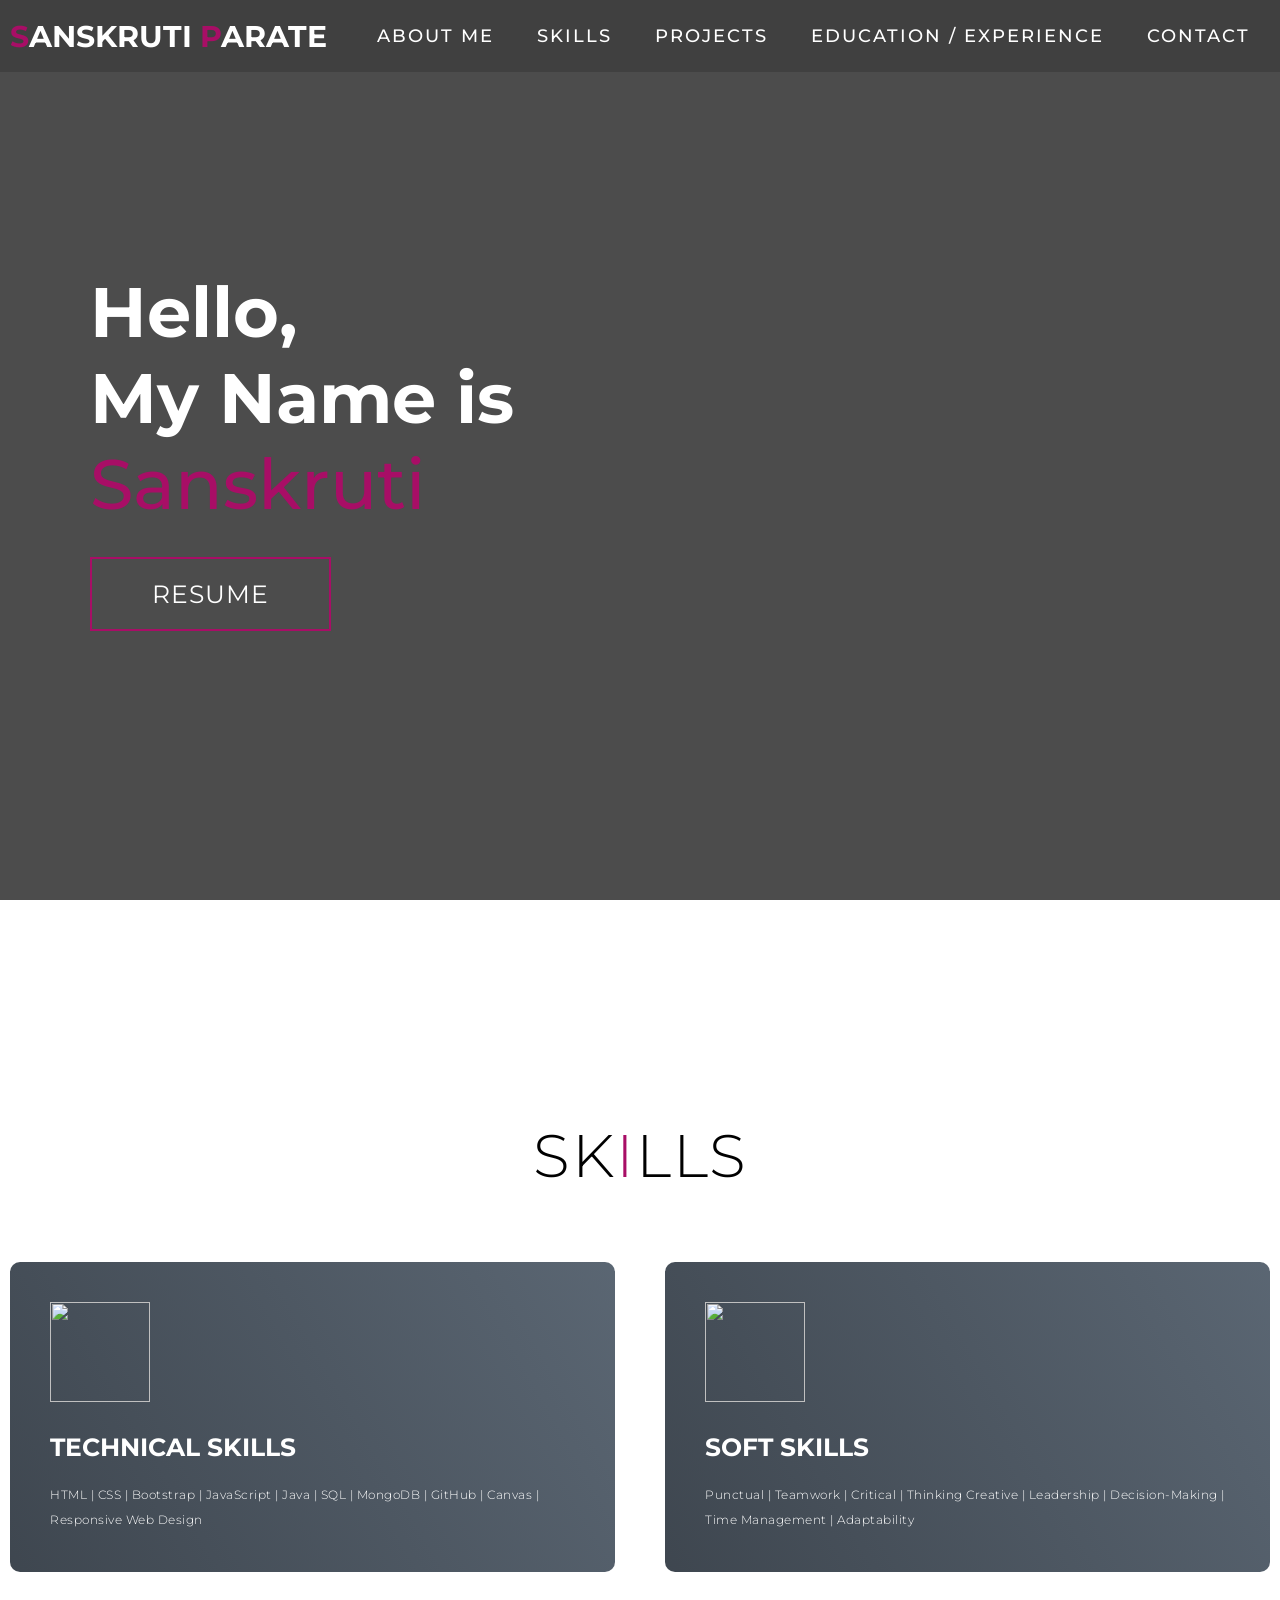
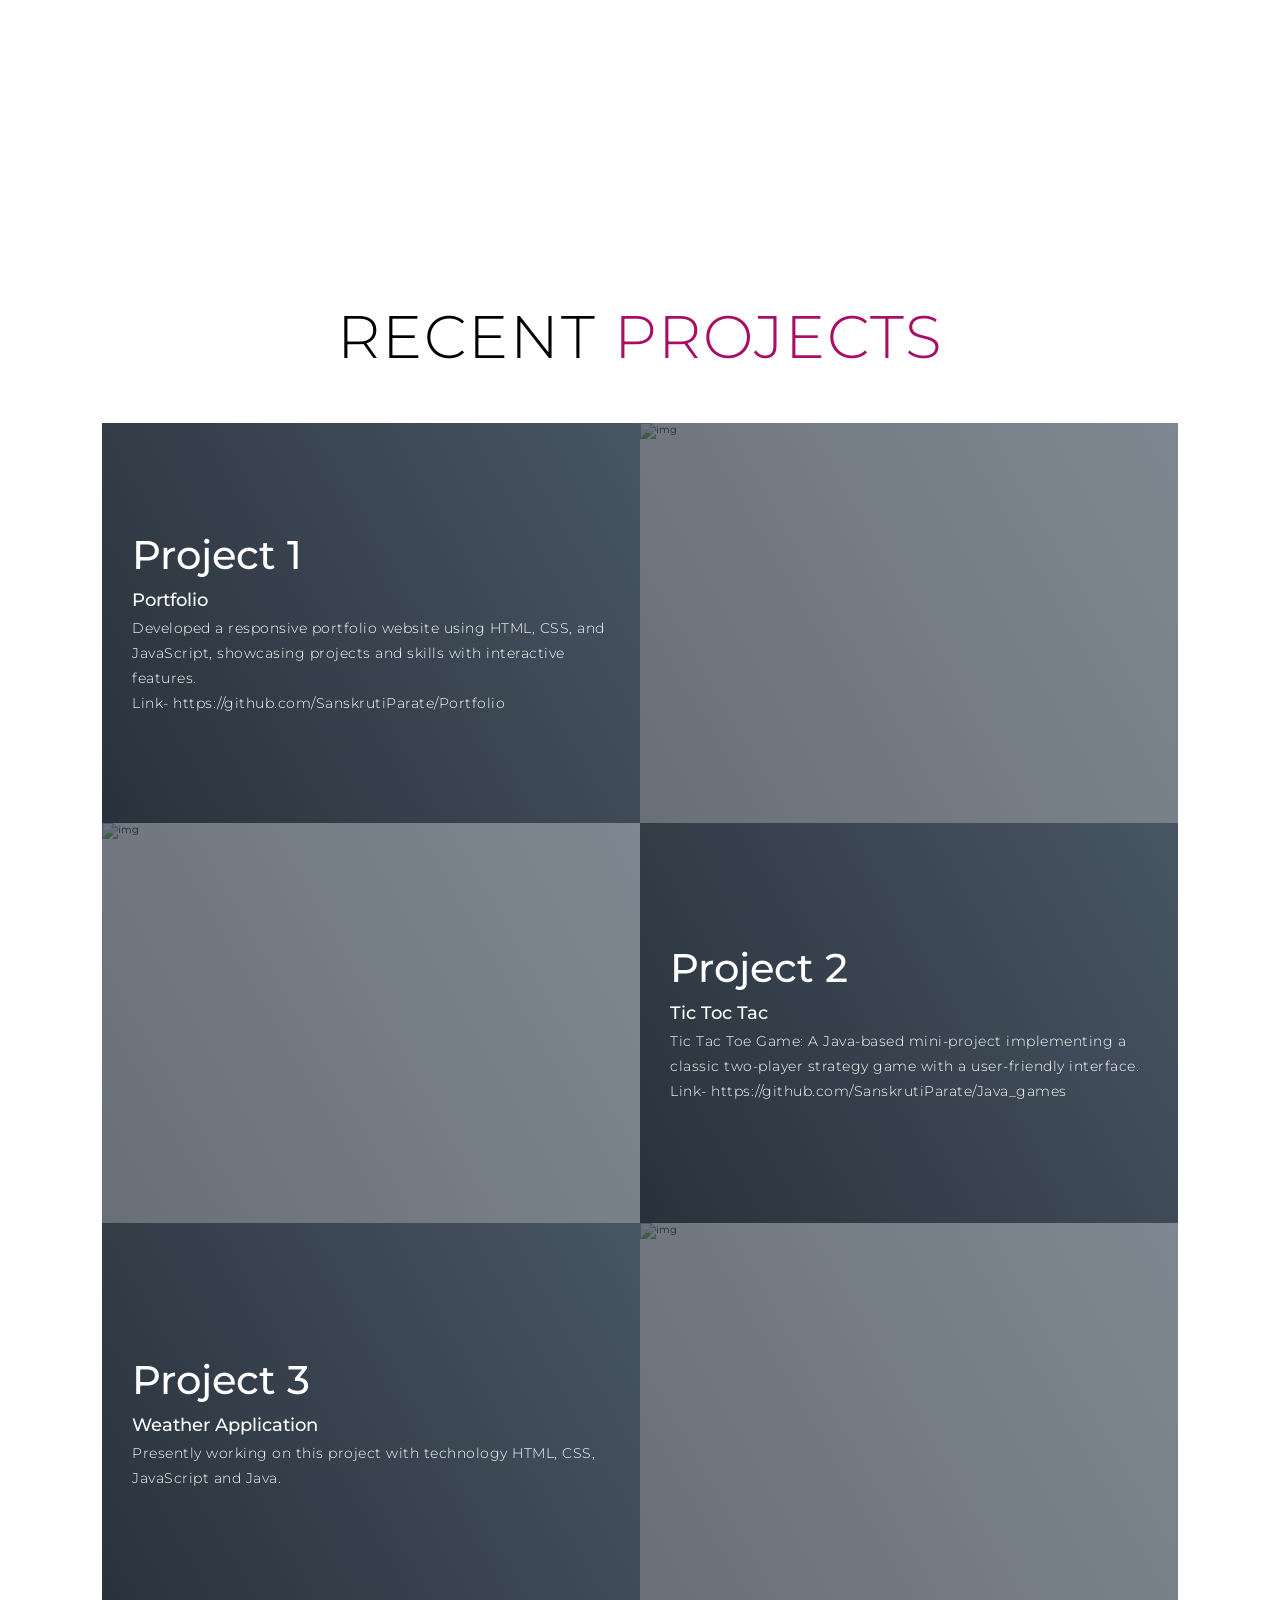
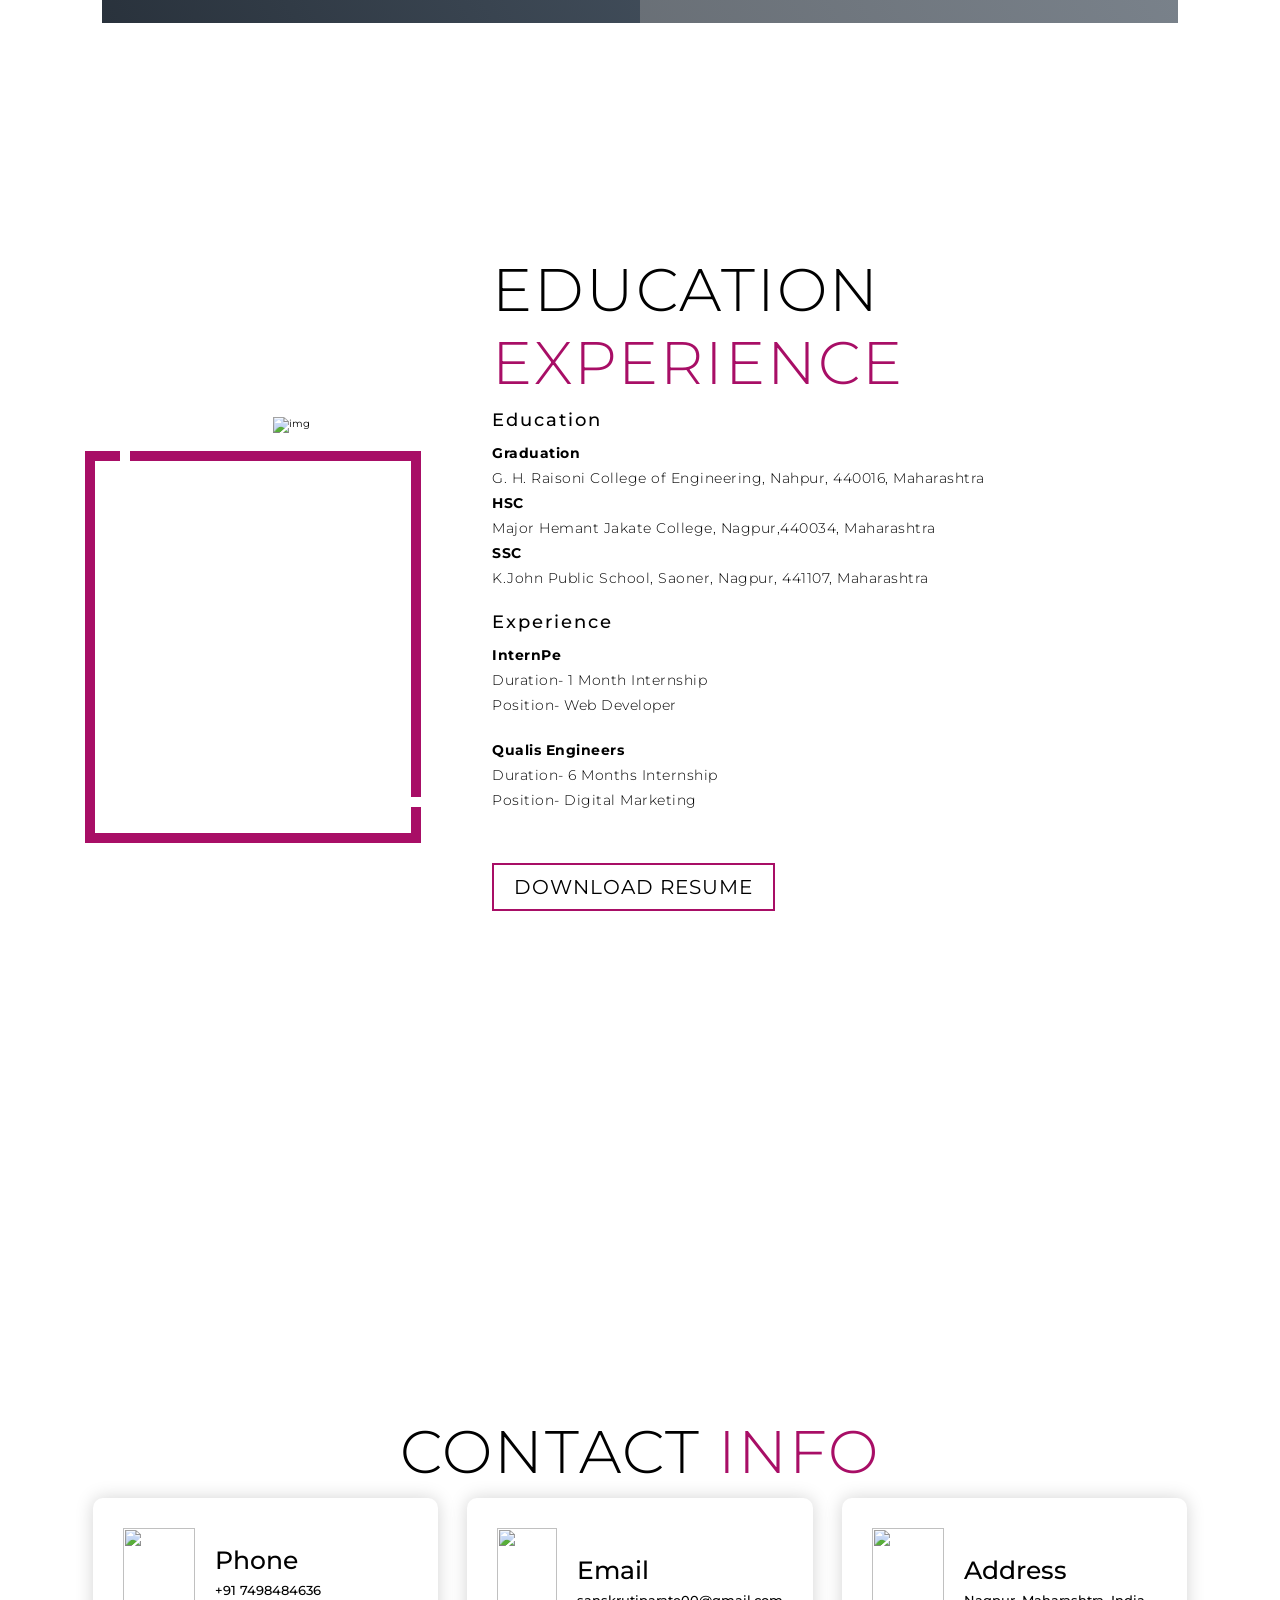
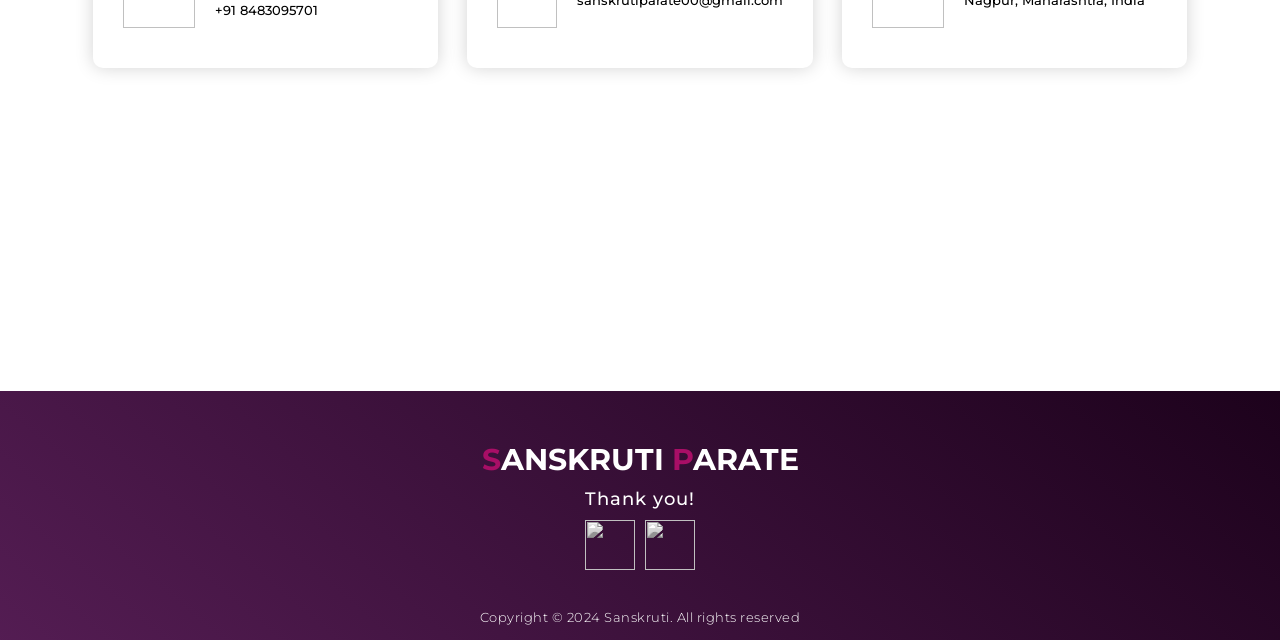
==== index.html @ 38274ed1 "Add files via upload" ====
<!DOCTYPE html>
<html lang="en">

<head>
  <meta charset="UTF-8">
  <meta name="viewport" content="width=device-width, initial-scale=1.0">
  <link rel="stylesheet" href="style.css">
  <title>My Website</title>
</head>

<body>
  <!-- Header -->
  <section id="header">
    <div class="header container">
      <div class="nav-bar">
        <div class="brand">
          <a href="#hero">
            <h1><span>S</span>anskruti <span>P</span>arate</h1>
          </a>
        </div>
        <div class="nav-list">
          <div class="hamburger">
            <div class="bar"></div>
          </div>
          <ul>
            <li><a href="#hero" data-after="Home">About Me</a></li>
            <li><a href="#skills" data-after="Skills">Skills</a></li>
            <li><a href="#projects" data-after="Projects">Projects</a></li>
            <li><a href="#about" data-after="About">Education / Experience</a></li>
            <li><a href="#contact" data-after="Contact">Contact</a></li>
          </ul>
        </div>
      </div>
    </div>
  </section>
  <!-- End Header -->


  <!-- Hero Section  -->
  <section id="hero">
    <div class="hero container">
      <div>
        <h1>Hello, <span></span></h1>
        <h1>My Name is <span></span></h1>
        <h1>Sanskruti <span></span></h1>
        <a href="Sanskruti_Parate.pdf" type="button" class="cta">Resume</a>
      </div>
    </div>
  </section>
  <!-- End Hero Section  -->

  
  
<!-- skills Section -->
<section id="skills">
  <div class="skills container">
    <div class="skills-top">
      <h1 class="section-title">Sk<span>i</span>lls</h1>
      
    </div>
    <div class="skills-bottom">
      <div class="skills-item">
        <div class="icon"><img src="https://img.icons8.com/bubbles/100/000000/services.png" /></div>
        <h2>Technical Skills</h2>
        <p>HTML | CSS | Bootstrap | JavaScript | Java | SQL | MongoDB | GitHub | Canvas | Responsive Web Design</p>
      </div>
      <div class="skills-item">
        <div class="icon"><img src="https://img.icons8.com/bubbles/100/000000/services.png" /></div>
        <h2>Soft Skills</h2>
        <p>Punctual | Teamwork | Critical | Thinking Creative | Leadership | Decision-Making | Time Management | Adaptability </p>
      </div>
    </div>
  </div>
</section>
<!-- End skills Section -->

  <!-- Projects Section -->
  <section id="projects">
    <div class="projects container">
      <div class="projects-header">
        <h1 class="section-title">Recent <span>Projects</span></h1>
      </div>
      <div class="all-projects">
        <div class="project-item">
          <div class="project-info">
            <h1>Project 1</h1>
            <h2>Portfolio</h2>
            <p>Developed a responsive portfolio website using HTML, CSS, and JavaScript, showcasing projects and skills with  
              interactive features.<br>
              Link- https://github.com/SanskrutiParate/Portfolio</p>
          </div>
          <div class="project-img">
            <img src="D:\GitHub Desktop Project\Portfolio\MyPortfolio\img\technoimg.jpg" alt="img">
          </div>
        </div>
        <div class="project-item">
          <div class="project-info">
            <h1>Project 2</h1>
            <h2>Tic Toc Tac</h2>
            <p>Tic Tac Toe Game: A Java-based mini-project implementing a classic two-player strategy game with a user-friendly interface.<br>
            Link- https://github.com/SanskrutiParate/Java_games</p>
          </div>
          <div class="project-img">
            <img src="D:\GitHub Desktop Project\Portfolio\MyPortfolio\img\technoimg.jpg" alt="img">
          </div>
        </div>
        <div class="project-item">
          <div class="project-info">
            <h1>Project 3</h1>
            <h2>Weather Application</h2>
            <p>Presently working on this project with technology HTML, CSS, JavaScript and  Java.  </p>
          </div>
          <div class="project-img">
            <img src="D:\GitHub Desktop Project\Portfolio\MyPortfolio\img\technoimg.jpg" alt="img">
          </div>
        </div>
        
          </div>
        </div>
      </div>
    </div>
  </section>
  <!-- End Projects Section -->

  <!-- About Section -->
  <section id="about">
    <div class="about container">
      <div class="col-left">
        <div class="about-img">
          <img src="D:\GitHub Desktop Project\Portfolio\MyPortfolio\img\EE.png" alt="img">
        </div>
      </div>
      <div class="col-right">
        <h1 class="section-title">Education  <span> Experience</span></h1>
        <h2>Education</h2>
        <p><b>Graduation</b><br>
          G. H. Raisoni College of Engineering, Nahpur, 440016, Maharashtra<br>
          <b>HSC</b><br>
          Major Hemant Jakate College, Nagpur,440034, Maharashtra<br>
          <b>SSC</b> <br>
          K.John Public School, Saoner, Nagpur, 441107, Maharashtra<br>
        </p>
          <h2>Experience</h2>
        <p><b>InternPe</b><br>
        Duration- 1 Month Internship<br>
        Position- Web Developer<br>
        <p><b>Qualis Engineers</b><br>
          Duration- 6 Months Internship<br>
          Position- Digital Marketing<br>
       </p>
        <a href="Sanskruti_Parate.pdf" class="cta">Download Resume</a>
      </div>
    </div>
  </section>
  <!-- End About Section -->

  <!-- Contact Section -->
  <section id="contact">
    <div class="contact container">
      <div>
        <h1 class="section-title">Contact <span>info</span></h1>
      </div>
      <div class="contact-items">
        <div class="contact-item">
          <div class="icon"><img src="https://img.icons8.com/bubbles/100/000000/phone.png" /></div>
          <div class="contact-info">
            <h1>Phone</h1>
            <h2>+91 7498484636</h2>
            <h2>+91 8483095701</h2>
          </div>
        </div>
        <div class="contact-item">
          <div class="icon"><img src="https://img.icons8.com/bubbles/100/000000/new-post.png" /></div>
          <div class="contact-info">
            <h1>Email</h1>
            <h2>sanskrutiparate00@gmail.com</h2>
            
          </div>
        </div>
        <div class="contact-item">
          <div class="icon"><img src="https://img.icons8.com/bubbles/100/000000/map-marker.png" /></div>
          <div class="contact-info">
            <h1>Address</h1>
            <h2>Nagpur, Maharashtra, India</h2>
          </div>
        </div>
      </div>
    </div>
  </section>
  <!-- End Contact Section -->

  <!-- Footer -->
  <section id="footer">
    <div class="footer container">
      <div class="brand">
        <h1><span>S</span>anskruti <span>P</span>arate</h1>
      </div>
      <h2>Thank you!</h2>
      <div class="social-icon">
        <div class="social-item">
          <a href="https://tinyurl.com/32fyujms"><img src="D:\GitHub Desktop Project\Portfolio\MyPortfolio\img\Linkedicon.png" /></a>
        </div>
        <div class="social-item">
          <a href="https://github.com/SanskrutiParate"><img src="D:\GitHub Desktop Project\Portfolio\MyPortfolio\img\Githubicon2.png" /></a>
        </div>
        
      </div>
      <p>Copyright © 2024 Sanskruti. All rights reserved</p>
    </div>
  </section>
  <!-- End Footer -->
  <script src="./app.js"></script>
</body>

</html>
---- style.css ----
@import 'https://fonts.googleapis.com/css?family=Montserrat:300, 400, 700&display=swap';
* {
	padding: 0;
	margin: 0;
	box-sizing: border-box;
}
html {
	font-size: 10px;
	font-family: 'Montserrat', sans-serif;
	scroll-behavior: smooth;
}
a {
	text-decoration: none;
}
.container {
	min-height: 100vh;
	width: 100%;
	display: flex;
	align-items: center;
	justify-content: center;
}
img {
	height: 100%;
	width: 100%;
	object-fit: cover;
}
p {
	color: black;
	font-size: 1.4rem;
	margin-top: 5px;
	line-height: 2.5rem;
	font-weight: 300;
	letter-spacing: 0.05rem;
}
.section-title {
	font-size: 4rem;
	font-weight: 300;
	color: black;
	margin-bottom: 10px;
	text-transform: uppercase;
	letter-spacing: 0.2rem;
	text-align: center;
}
.section-title span {
	color: rgb(168, 14, 102);
}

.cta {
	display: inline-block;
	padding: 10px 30px;
	color: white;
	background-color: transparent;
	border: 2px solid rgb(168, 14, 102);
	font-size: 2rem;
	text-transform: uppercase;
	letter-spacing: 0.1rem;
	margin-top: 30px;
	transition: 0.3s ease;
	transition-property: background-color, color;
}
.cta:hover {
	color: white;
	background-color:rgb(168, 14, 102);
}
.brand h1 {
	font-size: 3rem;
	text-transform: uppercase;
	color: white;
}
.brand h1 span {
	color: rgb(168, 14, 102);
}

/* Header section */
#header {
	position: fixed;
	z-index: 1000;
	left: 0;
	top: 0;
	width: 100vw;
	height: auto;
}
#header .header {
	min-height: 8vh;
	background-color: rgba(31, 30, 30, 0.24);
	transition: 0.3s ease background-color;
}
#header .nav-bar {
	display: flex;
	align-items: center;
	justify-content: space-between;
	width: 100%;
	height: 100%;
	max-width: 1300px;
	padding: 0 10px;
}
#header .nav-list ul {
	list-style: none;
	position: absolute;
	background-color: rgb(31, 30, 30);
	width: 100vw;
	height: 100vh;
	left: 100%;
	top: 0;
	display: flex;
	flex-direction: column;
	justify-content: center;
	align-items: center;
	z-index: 1;
	overflow-x: hidden;
	transition: 0.5s ease left;
}
#header .nav-list ul.active {
	left: 0%;
}
#header .nav-list ul a {
	font-size: 2.5rem;
	font-weight: 500;
	letter-spacing: 0.2rem;
	text-decoration: none;
	color: white;
	text-transform: uppercase;
	padding: 20px;
	display: block;
}
#header .nav-list ul a::after {
	content: attr(data-after);
	position: absolute;
	top: 50%;
	left: 50%;
	transform: translate(-50%, -50%) scale(0);
	color: rgba(240, 248, 255, 0.021);
	font-size: 13rem;
	letter-spacing: 50px;
	z-index: -1;
	transition: 0.3s ease letter-spacing;
}
#header .nav-list ul li:hover a::after {
	transform: translate(-50%, -50%) scale(1);
	letter-spacing: initial;
}
#header .nav-list ul li:hover a {
	color: rgb(168, 14, 102);
}
#header .hamburger {
	height: 60px;
	width: 60px;
	display: inline-block;
	border: 3px solid white;
	border-radius: 50%;
	position: relative;
	display: flex;
	align-items: center;
	justify-content: center;
	z-index: 100;
	cursor: pointer;
	transform: scale(0.8);
	margin-right: 20px;
}
#header .hamburger:after {
	position: absolute;
	content: '';
	height: 100%;
	width: 100%;
	border-radius: 50%;
	border: 3px solid white;
	animation: hamburger_puls 1s ease infinite;
}
#header .hamburger .bar {
	height: 2px;
	width: 30px;
	position: relative;
	background-color: white;
	z-index: -1;
}
#header .hamburger .bar::after,
#header .hamburger .bar::before {
	content: '';
	position: absolute;
	height: 100%;
	width: 100%;
	left: 0;
	background-color: white;
	transition: 0.3s ease;
	transition-property: top, bottom;
}
#header .hamburger .bar::after {
	top: 8px;
}
#header .hamburger .bar::before {
	bottom: 8px;
}
#header .hamburger.active .bar::before {
	bottom: 0;
}
#header .hamburger.active .bar::after {
	top: 0;
}
/* End Header section */

/* Hero Section */
#hero {
	background-image: url(./img/TOP.png);
	background-size: cover;
	background-position: top center;
	position: relative;
	z-index: 1;
}
#hero::after {
	content: '';
	position: absolute;
	left: 0;
	top: 0;
	height: 100%;
	width: 100%;
	background-color: black;
	opacity: 0.7;
	z-index: -1;
}
#hero .hero {
	max-width: 1200px;
	margin: 0 auto;
	padding: 0 50px;
	justify-content: flex-start;
}
#hero h1 {
	display: block;
	width: fit-content;
	font-size: 4rem;
	position: relative;
	color: transparent;
	animation: text_reveal 0.5s ease forwards;
	animation-delay: 1s;
}
#hero h1:nth-child(1) {
	animation-delay: 1s;
}
#hero h1:nth-child(2) {
	animation-delay: 2s;
}
#hero h1:nth-child(3) {
	animation: text_reveal_name 0.5s ease forwards;
	animation-delay: 3s;
}
#hero h1 span {
	position: absolute;
	top: 0;
	left: 0;
	height: 100%;
	width: 0;
	background-color: rgb(168, 14, 102);
	animation: text_reveal_box 1s ease;
	animation-delay: 0.5s;
}
#hero h1:nth-child(1) span {
	animation-delay: 0.5s;
}
#hero h1:nth-child(2) span {
	animation-delay: 1.5s;
}
#hero h1:nth-child(3) span {
	animation-delay: 2.5s;
}

/* End Hero Section */

/* skills Section */ 
#skills .skills {
	flex-direction: column;
	text-align: center;
	max-width: 1500px;
	margin: 0 auto;
	padding: 100px 0;
  }
  
  #skills .skills-top {
	max-width: 500px;
	margin: 0 auto;
  }
  
  #skills .skills-bottom {
	display: flex;
	align-items: center;
	justify-content: center;
	margin-top: 50px;
	gap: 30px; /* Space between the boxes */
  }
  
  #skills .skills-item {
	flex: 1; /* Ensures both items take equal space */
	display: flex;
	align-items: flex-start;
	justify-content: center;
	flex-direction: column;
	padding: 40px; /* Padding inside the boxes */
	border-radius: 10px;
	background-image: url(./img/img-1.png);
	background-size: cover;
	background-position: center;
	margin: 10px;
	position: relative;
	z-index: 1;
	overflow: hidden;
  }
  
  #skills .skills-item::after {
	content: '';
	position: absolute;
	left: 0;
	top: 0;
	height: 100%;
	width: 100%;
	background-image: linear-gradient(60deg, #29323c 0%, #485563 100%);
	opacity: 0.9;
	z-index: -1;
  }
  
  #skills .skills-bottom .icon {
	height: 100px;
	width: 100px;
	margin-bottom: 30px;
  }
  
  #skills .skills-item h2 {
	font-size: 2.5rem; /* Larger font size for heading */
	color: white;
	margin-bottom: 15px;
	text-transform: uppercase;
  }
  
  #skills .skills-item p {
	color: white;
	text-align: left;
	font-size: 1.2rem; /* Larger font size for description */
  }
  
  /* End skills Section */

/* Projects section */
#projects .projects {
	flex-direction: column;
	max-width: 1200px;
	margin: 0 auto;
	padding: 100px 0;
}
#projects .projects-header h1 {
	margin-bottom: 50px;
}
#projects .all-projects {
	display: flex;
	align-items: center;
	justify-content: center;
	flex-direction: column;
}
#projects .project-item {
	display: flex;
	align-items: center;
	justify-content: center;
	flex-direction: column;
	width: 80%;
	margin: 20px auto;
	overflow: hidden;
	border-radius: 10px;
}
#projects .project-info {
	padding: 30px;
	flex-basis: 50%;
	height: 100%;
	display: flex;
	align-items: flex-start;
	justify-content: center;
	flex-direction: column;
	background-image: linear-gradient(60deg, #29323c 0%, #485563 100%);
	color: white;
}
#projects .project-info h1 {
	font-size: 4rem;
	font-weight: 500;
}
#projects .project-info h2 {
	font-size: 1.8rem;
	font-weight: 500;
	margin-top: 10px;
}
#projects .project-info p {
	color: white;
}
#projects .project-img {
	flex-basis: 50%;
	height: 300px;
	overflow: hidden;
	position: relative;
}
#projects .project-img:after {
	content: '';
	position: absolute;
	left: 0;
	top: 0;
	height: 100%;
	width: 100%;
	background-image: linear-gradient(60deg, #29323c 0%, #485563 100%);
	opacity: 0.7;
}
#projects .project-img img {
	transition: 0.3s ease transform;
}
#projects .project-item:hover .project-img img {
	transform: scale(1.1);
}
/* End Projects section */

/* About Section */
#about .about {
	flex-direction: column-reverse;
	text-align: center;
	max-width: 1200px;
	margin: 0 auto;
	padding: 100px 20px;
}
#about .col-left {
	width: 250px;
	height: 360px;
}
#about .col-right {
	width: 100%;
}
#about .col-right h2 {
	font-size: 1.8rem;
	font-weight: 500;
	letter-spacing: 0.2rem;
	margin-bottom: 10px;
}
#about .col-right p {
	margin-bottom: 20px;
}
#about .col-right .cta {
	color: black;
	margin-bottom: 50px;
	padding: 10px 20px;
	font-size: 2rem;
}
#about .col-left .about-img {
	height: 100%;
	width: 100%;
	position: relative;
	border: 10px solid white;
}
#about .col-left .about-img::after {
	content: '';
	position: absolute;
	left: -33px;
	top: 19px;
	height: 98%;
	width: 98%;
	border: 7px solid rgb(168, 14, 102);
	z-index: -1;
}
/* End About Section */

/* contact Section */
#contact .contact {
	flex-direction: column;
	max-width: 1200px;
	margin: 0 auto;
	width: 90%;
}
#contact .contact-items {
	/* max-width: 400px; */
	width: 100%;
}
#contact .contact-item {
	width: 80%;
	padding: 20px;
	text-align: center;
	border-radius: 10px;
	padding: 30px;
	margin: 30px;
	display: flex;
	justify-content: center;
	align-items: center;
	flex-direction: column;
	box-shadow: 0px 0px 18px 0 #0000002c;
	transition: 0.3s ease box-shadow;
}
#contact .contact-item:hover {
	box-shadow: 0px 0px 5px 0 #0000002c;
}
#contact .icon {
	width: 70px;
	margin: 0 auto;
	margin-bottom: 10px;
}
#contact .contact-info h1 {
	font-size: 2.5rem;
	font-weight: 500;
	margin-bottom: 5px;
}
#contact .contact-info h2 {
	font-size: 1.3rem;
	line-height: 2rem;
	font-weight: 500;
}
/*End contact Section */

/* Footer */
#footer {
	background-image: linear-gradient(40deg, hsl(301, 49%, 22%) 0%, hsl(302, 88%, 6%) 100%);
}
#footer .footer {
	min-height: 200px;
	flex-direction: column;
	padding-top: 50px;
	padding-bottom: 10px;
}
#footer h2 {
	color: white;
	font-weight: 500;
	font-size: 1.8rem;
	letter-spacing: 0.1rem;
	margin-top: 10px;
	margin-bottom: 10px;
}
#footer .social-icon {
	display: flex;
	margin-bottom: 30px;
}
#footer .social-item {
	height: 50px;
	width: 50px;
	margin: 0 5px;
}
#footer .social-item img {
	filter: grayscale(1);
	transition: 0.3s ease filter;
}
#footer .social-item:hover img {
	filter: grayscale(0);
}
#footer p {
	color: white;
	font-size: 1.3rem;
}
/* End Footer */

/* Keyframes */
@keyframes hamburger_puls {
	0% {
		opacity: 1;
		transform: scale(1);
	}
	100% {
		opacity: 0;
		transform: scale(1.4);
	}
}
@keyframes text_reveal_box {
	50% {
		width: 100%;
		left: 0;
	}
	100% {
		width: 0;
		left: 100%;
	}
}
@keyframes text_reveal {
	100% {
		color: white;
	}
}
@keyframes text_reveal_name {
	100% {
		color: rgb(168, 14, 102);
		font-weight: 500;
	}
}
/* End Keyframes */

/* Media Query For Tablet */
@media only screen and (min-width: 768px) {
	.cta {
		font-size: 2.5rem;
		padding: 20px 60px;
	}
	h1.section-title {
		font-size: 6rem;
	}

	/* Hero */
	#hero h1 {
		font-size: 7rem;
	}
	/* End Hero */

	/* Services Section */
	#services .service-bottom .service-item {
		flex-basis: 45%;
		margin: 2.5%;
	}
	/* End Services Section */

	/* Project */
	#projects .project-item {
		flex-direction: row;
	}
	#projects .project-item:nth-child(even) {
		flex-direction: row-reverse;
	}
	#projects .project-item {
		height: 400px;
		margin: 0;
		width: 100%;
		border-radius: 0;
	}
	#projects .all-projects .project-info {
		height: 100%;
	}
	#projects .all-projects .project-img {
		height: 100%;
	}
	/* End Project */

	/* About */
	#about .about {
		flex-direction: row;
	}
	#about .col-left {
		width: 600px;
		height: 400px;
		padding-left: 60px;
	}
	#about .about .col-left .about-img::after {
		left: -45px;
		top: 34px;
		height: 98%;
		width: 98%;
		border: 10px solid rgb(168, 14, 102);
	}
	#about .col-right {
		text-align: left;
		padding: 30px;
	}
	#about .col-right h1 {
		text-align: left;
	}
	/* End About */

	/* contact  */
	#contact .contact {
		flex-direction: column;
		padding: 100px 0;
		align-items: center;
		justify-content: center;
		min-width: 20vh;
	}
	#contact .contact-items {
		width: 100%;
		display: flex;
		flex-direction: row;
		justify-content: space-evenly;
		margin: 0;
	}
	#contact .contact-item {
		width: 30%;
		margin: 0;
		flex-direction: row;
	}
	#contact .contact-item .icon {
		height: 100px;
		width: 100px;
	}
	#contact .contact-item .icon img {
		object-fit: contain;
	}
	#contact .contact-item .contact-info {
		width: 100%;
		text-align: left;
		padding-left: 20px;
	}
	/* End contact  */
}
/* End Media Query For Tablet */

/* Media Query For Desktop */
@media only screen and (min-width: 1200px) {
	/* header */
	#header .hamburger {
		display: none;
	}
	#header .nav-list ul {
		position: initial;
		display: block;
		height: auto;
		width: fit-content;
		background-color: transparent;
	}
	#header .nav-list ul li {
		display: inline-block;
	}
	#header .nav-list ul li a {
		font-size: 1.8rem;
	}
	#header .nav-list ul a:after {
		display: none;
	}
	/* End header */

	#services .service-bottom .service-item {
		flex-basis: 22%;
		margin: 1.5%;
	}
}
/* End  Media Query For Desktop */
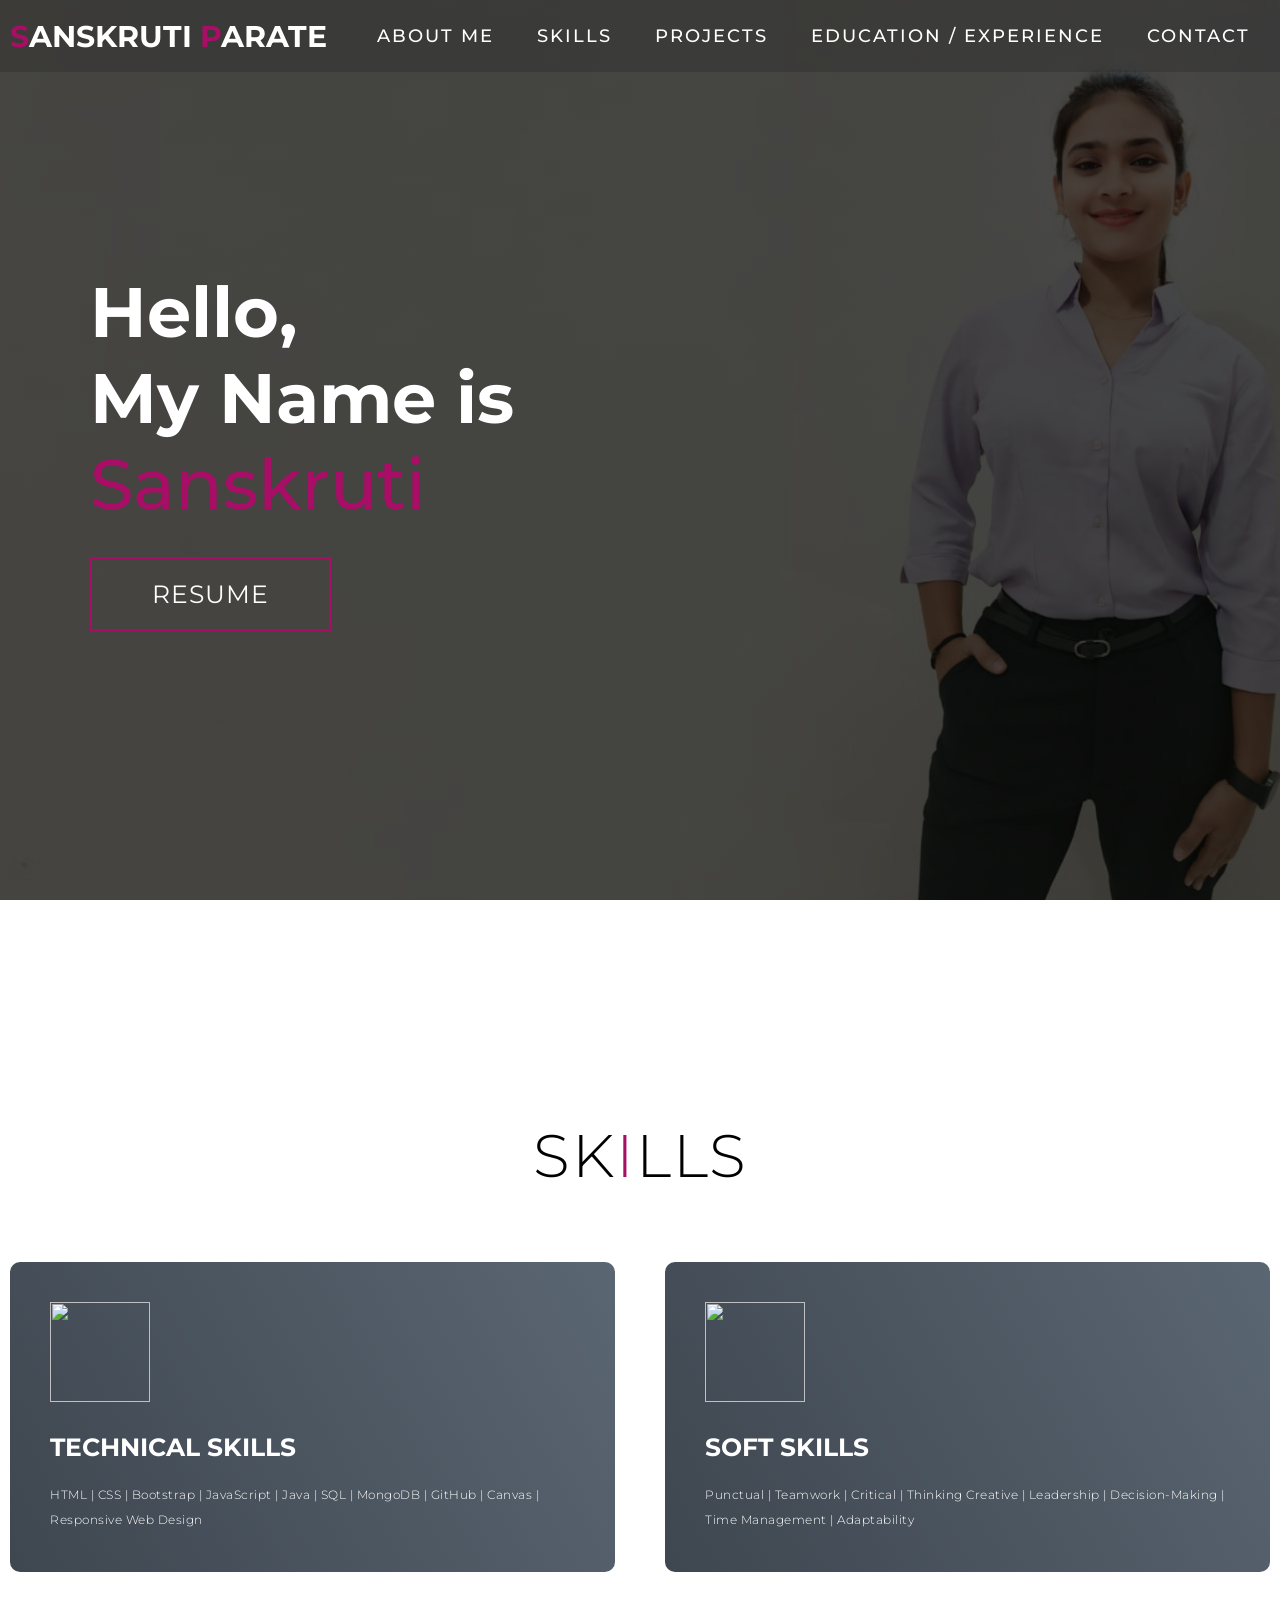
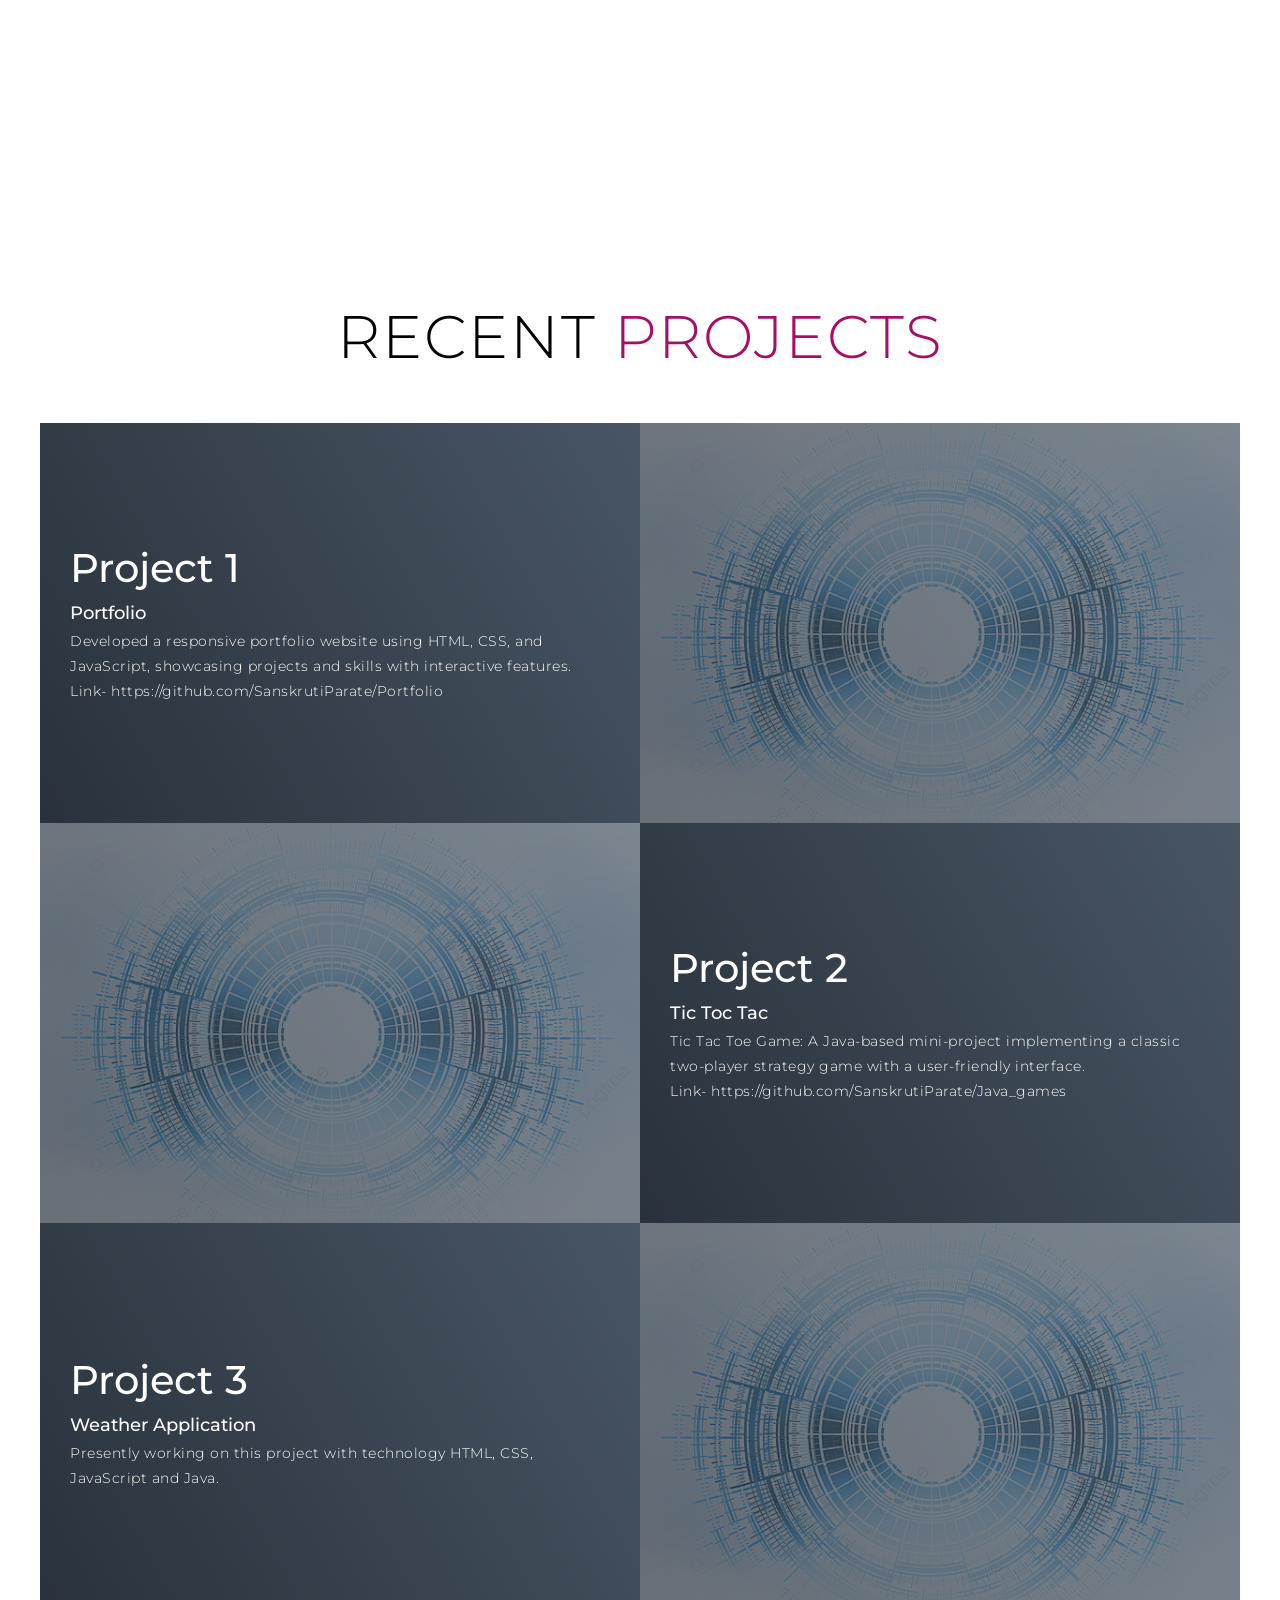
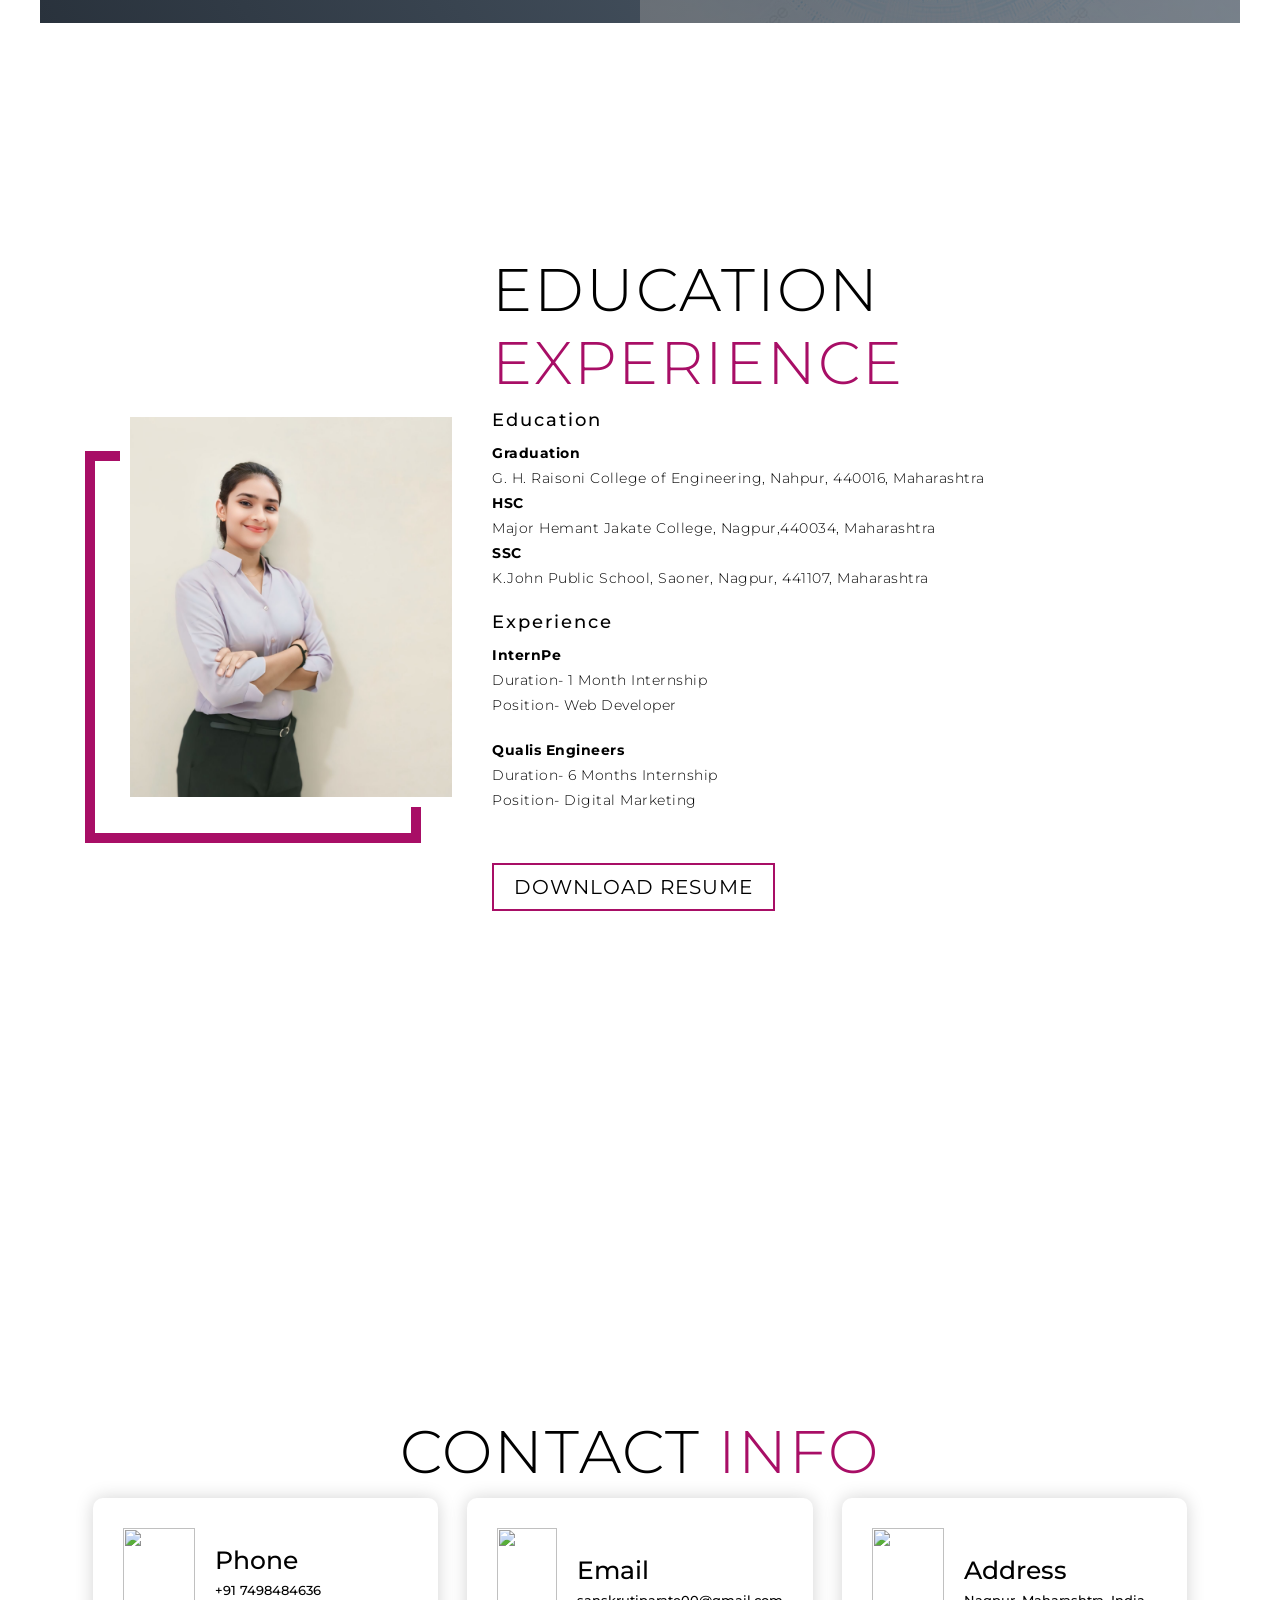
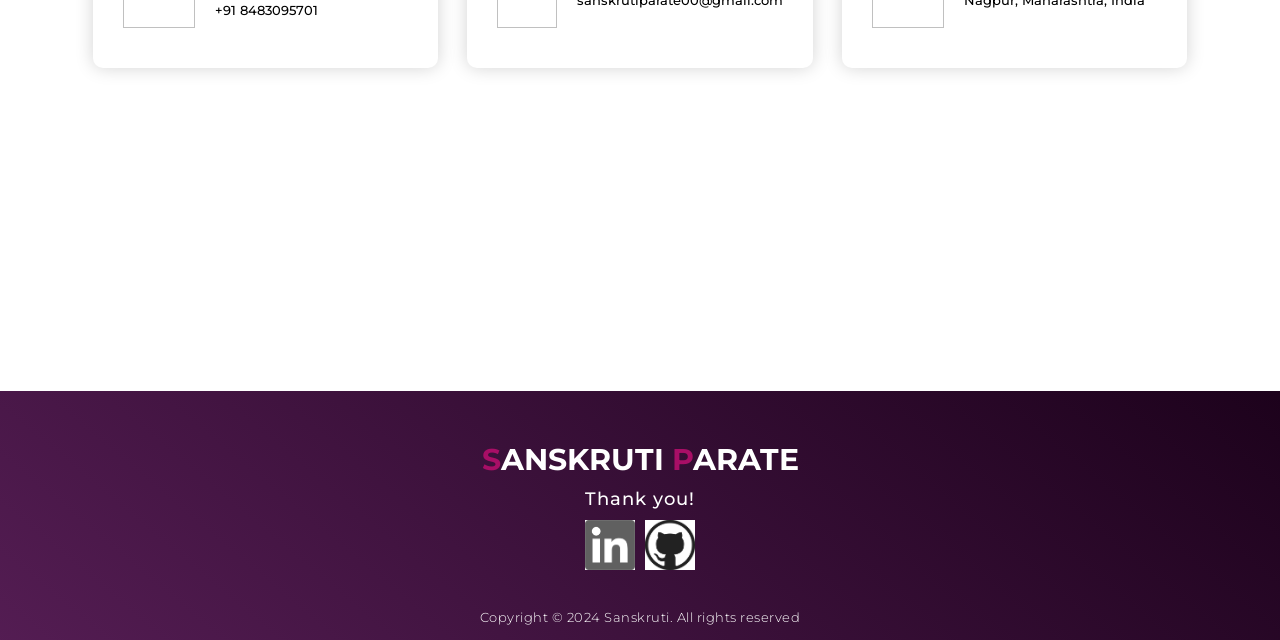
==== commit 15ae9feb: "Update index.html" ====
--- a/index.html
+++ b/index.html
@@ -90,7 +90,7 @@
               Link- https://github.com/SanskrutiParate/Portfolio</p>
           </div>
           <div class="project-img">
-            <img src="D:\GitHub Desktop Project\Portfolio\MyPortfolio\img\technoimg.jpg" alt="img">
+            <img src="img\technoimg.jpg" alt="img">
           </div>
         </div>
         <div class="project-item">
@@ -101,7 +101,7 @@
             Link- https://github.com/SanskrutiParate/Java_games</p>
           </div>
           <div class="project-img">
-            <img src="D:\GitHub Desktop Project\Portfolio\MyPortfolio\img\technoimg.jpg" alt="img">
+            <img src="img\technoimg.jpg" alt="img">
           </div>
         </div>
         <div class="project-item">
@@ -111,7 +111,7 @@
             <p>Presently working on this project with technology HTML, CSS, JavaScript and  Java.  </p>
           </div>
           <div class="project-img">
-            <img src="D:\GitHub Desktop Project\Portfolio\MyPortfolio\img\technoimg.jpg" alt="img">
+            <img src="img\technoimg.jpg" alt="img">
           </div>
         </div>
         
@@ -127,7 +127,7 @@
     <div class="about container">
       <div class="col-left">
         <div class="about-img">
-          <img src="D:\GitHub Desktop Project\Portfolio\MyPortfolio\img\EE.png" alt="img">
+          <img src="img\EE.png" alt="img">
         </div>
       </div>
       <div class="col-right">
@@ -198,10 +198,10 @@
       <h2>Thank you!</h2>
       <div class="social-icon">
         <div class="social-item">
-          <a href="https://tinyurl.com/32fyujms"><img src="D:\GitHub Desktop Project\Portfolio\MyPortfolio\img\Linkedicon.png" /></a>
+          <a href="https://tinyurl.com/32fyujms"><img src="img\Linkedicon.png" /></a>
         </div>
         <div class="social-item">
-          <a href="https://github.com/SanskrutiParate"><img src="D:\GitHub Desktop Project\Portfolio\MyPortfolio\img\Githubicon2.png" /></a>
+          <a href="https://github.com/SanskrutiParate"><img src="img\Githubicon2.png" /></a>
         </div>
         
       </div>
@@ -212,4 +212,4 @@
   <script src="./app.js"></script>
 </body>
 
-</html>+</html>
